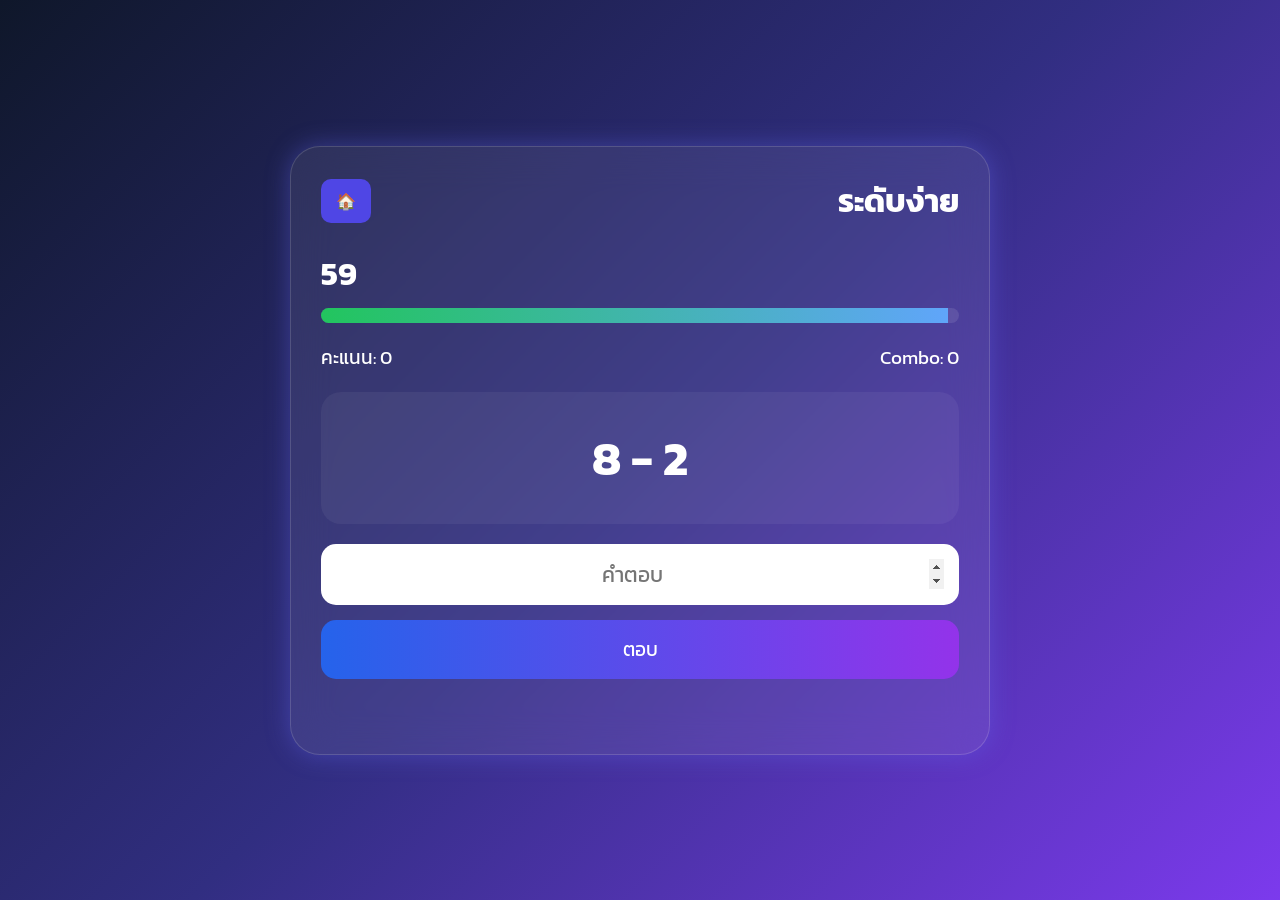
==== gameByJane/gameMath/pages/easy.html @ 35f95c3b "first" ====
<!DOCTYPE html>
<html lang="th">
<head>
<meta charset="UTF-8">
<meta name="viewport" content="width=device-width, initial-scale=1.0">

<title>Math Speed Challenge - Easy</title>

<link rel="stylesheet" href="../css/easy.css">

<link href="https://fonts.googleapis.com/css2?family=Kanit:wght@300;400;500;700&display=swap" rel="stylesheet">
</head>

<body>

<div class="game-container">

    <div class="glass-card">

        <div class="top-bar">

            <a href="../index.html" class="home-btn">
                🏠
            </a>

            <h1>ระดับง่าย</h1>



        </div>

        <div class="timer-box">

            <span id="timeText">
                60
            </span>

            <div class="progress">

                <div id="progressBar">

                </div>

            </div>

        </div>

        <div class="score-area">

            <div>
                คะแนน:
                <span id="score">0</span>
            </div>

            <div>
                Combo:
                <span id="combo">0</span>
            </div>

            

        </div>

        <div class="question-box">

            <h2 id="question">
                10 + 5
            </h2>

        </div>

        <input
            type="number"
            id="answerInput"
            placeholder="คำตอบ"
            autofocus
        >

        <button id="submitBtn">
            ตอบ
        </button>

        <div id="feedback">

        </div>

    </div>

</div>

<!-- MODAL -->

<div id="resultModal" class="modal">

    <div class="modal-content">

        <h2>🎉 จบเกม</h2>

        <p>คะแนนรวม: <span id="finalScore"></span></p>

        <p>ตอบถูก: <span id="correctCount"></span></p>

        <p>ตอบผิด: <span id="wrongCount"></span></p>

        <p>Accuracy: <span id="accuracy"></span>%</p>

        <p>High Score: <span id="modalHighScore"></span></p>

        <div class="modal-buttons">

            <button onclick="location.reload()">
                เล่นอีกครั้ง
            </button>

            <button onclick="location.href='../index.html'">
                กลับเมนู
            </button>

        </div>

    </div>

</div>

<audio id="correctSound" src="../assets/sounds/correct.mp3"></audio>
<audio id="wrongSound" src="../assets/sounds/wrong.mp3"></audio>
<audio id="winSound" src="../assets/sounds/win.mp3"></audio>

<script src="../js/easy.js"></script>
<audio id="bgm" loop>
    <source src="../music/Subway Surfers Main Theme 2012 Original OFFICIAL.mp3" type="audio/mpeg">
</audio>

<script>
document.addEventListener('click', () => {
    document.getElementById('bgm').play();
}, { once: true });
</script>


</body>
</html>
---- gameByJane/gameMath/css/easy.css ----
*{
margin:0;
padding:0;
box-sizing:border-box;
font-family:'Kanit',sans-serif;
}

body{
min-height:100vh;

display:flex;
justify-content:center;
align-items:center;

background:
linear-gradient(
135deg,
#0f172a,
#312e81,
#7c3aed
);

color:white;
padding:20px;
}

.game-container{
width:100%;
max-width:700px;
}

.glass-card{

background:rgba(255,255,255,.08);

backdrop-filter:blur(20px);

border-radius:30px;

padding:30px;

border:1px solid rgba(255,255,255,.15);

box-shadow:
0 0 25px rgba(99,102,241,.4);

}

.top-bar{
display:flex;
justify-content:space-between;
align-items:center;
margin-bottom:25px;
}

.top-bar button,
.home-btn{
border:none;
background:#4f46e5;
color:white;
padding:10px 15px;
border-radius:10px;
cursor:pointer;
text-decoration:none;
}

.timer-box{
margin-bottom:20px;
}

#timeText{
font-size:2rem;
font-weight:bold;
}

.progress{
height:15px;
background:rgba(255,255,255,.1);
border-radius:10px;
overflow:hidden;
margin-top:10px;
}

#progressBar{
width:100%;
height:100%;
background:
linear-gradient(
90deg,
#22c55e,
#60a5fa
);
transition:1s linear;
}

.score-area{
display:flex;
justify-content:space-between;
margin-bottom:20px;
font-size:1.2rem;
}

.question-box{
text-align:center;
padding:30px;
font-size:2rem;
background:rgba(255,255,255,.05);
border-radius:20px;
margin-bottom:20px;
}

#answerInput{
width:100%;
padding:15px;
font-size:1.3rem;
border:none;
outline:none;
border-radius:15px;
margin-bottom:15px;
text-align:center;
}

#submitBtn{
width:100%;
padding:15px;
font-size:1.2rem;
border:none;
border-radius:15px;
cursor:pointer;

background:
linear-gradient(
90deg,
#2563eb,
#9333ea
);

color:white;
}

#feedback{
text-align:center;
margin-top:15px;
font-size:1.2rem;
font-weight:bold;
height:30px;
}

.correct{
color:#22c55e;
}

.wrong{
color:#ef4444;
}

.modal{
display:none;

position:fixed;
left:0;
top:0;

width:100%;
height:100%;

background:rgba(0,0,0,.7);

justify-content:center;
align-items:center;
}

.modal-content{

background:#111827;

padding:30px;

border-radius:20px;

width:90%;
max-width:400px;

text-align:center;
}

.modal-content p{
margin:12px 0;
}

.modal-buttons{
margin-top:20px;
display:flex;
gap:10px;
justify-content:center;
}

.modal-buttons button{
padding:12px 20px;
border:none;
cursor:pointer;
border-radius:10px;
background:#4f46e5;
color:white;
}

@media(max-width:768px){

.question-box{
font-size:1.5rem;
}

.score-area{
flex-direction:column;
gap:10px;
}

.stats{
display:flex;
justify-content:space-between;
gap:10px;
margin:15px 0;
text-align:center;
}
.stats{
display:flex;
justify-content:space-between;
gap:10px;
margin:15px 0;
text-align:center;
}



}
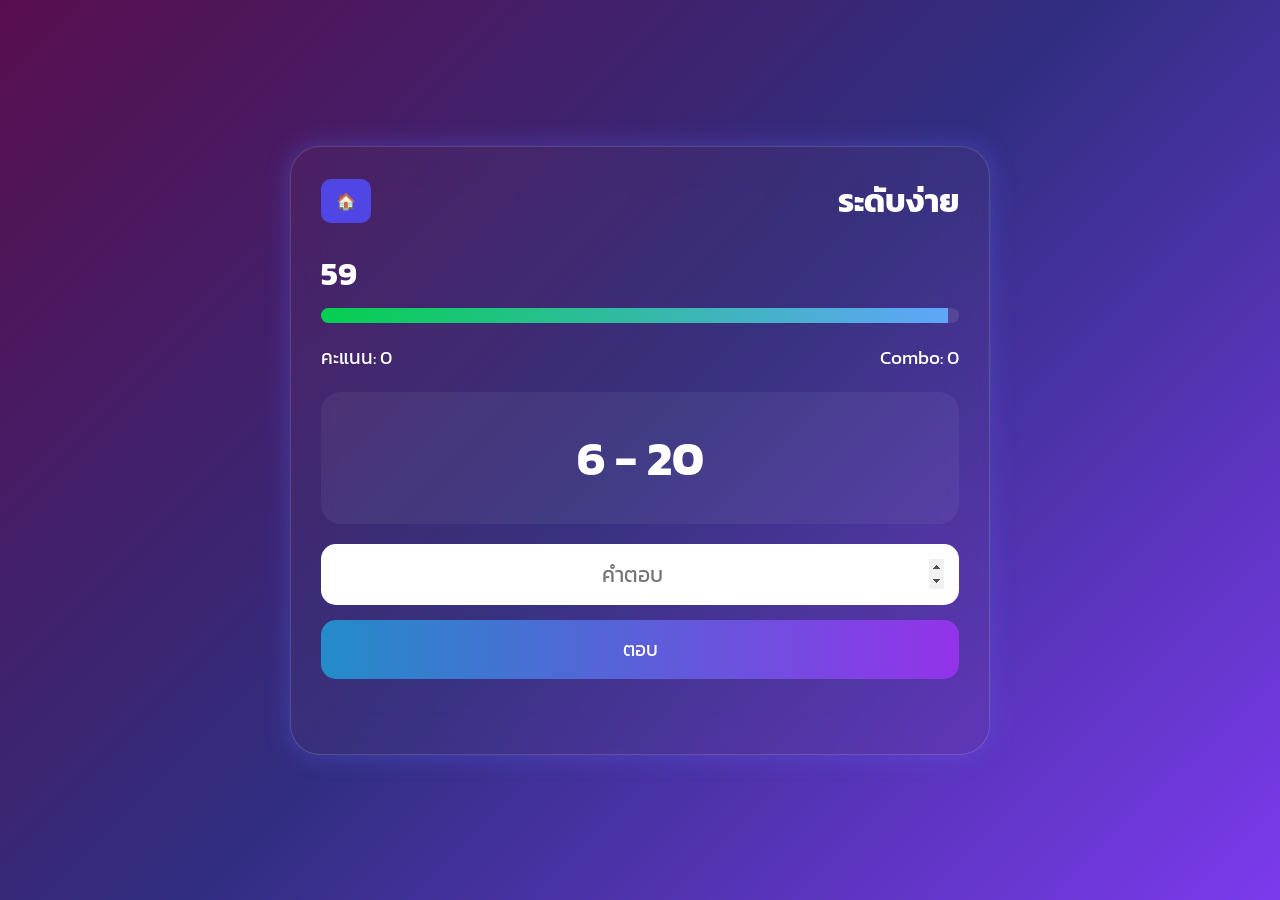
==== commit 0fd767c2: "janeUpdateJaaaa" ====
--- a/gameByJane/gameMath/pages/easy.html
+++ b/gameByJane/gameMath/pages/easy.html
@@ -94,7 +94,7 @@
 
     <div class="modal-content">
 
-        <h2>🎉 จบเกม</h2>
+        <h2>🏆 สรุปผล</h2>
 
         <p>คะแนนรวม: <span id="finalScore"></span></p>
 
--- a/gameByJane/gameMath/css/easy.css
+++ b/gameByJane/gameMath/css/easy.css
@@ -15,7 +15,7 @@
 background:
 linear-gradient(
 135deg,
-#0f172a,
+#580e4e,
 #312e81,
 #7c3aed
 );
@@ -31,7 +31,7 @@
 
 .glass-card{
 
-background:rgba(255,255,255,.08);
+background:rgba(124, 91, 91, 0.08);
 
 backdrop-filter:blur(20px);
 
@@ -42,7 +42,7 @@
 border:1px solid rgba(255,255,255,.15);
 
 box-shadow:
-0 0 25px rgba(99,102,241,.4);
+0 0 25px rgba(95, 98, 241, 0.4);
 
 }
 
@@ -87,7 +87,7 @@
 background:
 linear-gradient(
 90deg,
-#22c55e,
+#05cf4f,
 #60a5fa
 );
 transition:1s linear;
@@ -131,7 +131,7 @@
 background:
 linear-gradient(
 90deg,
-#2563eb,
+#238cc9,
 #9333ea
 );
 
@@ -147,7 +147,7 @@
 }
 
 .correct{
-color:#22c55e;
+color:#ffffff;
 }
 
 .wrong{
@@ -200,7 +200,7 @@
 border:none;
 cursor:pointer;
 border-radius:10px;
-background:#4f46e5;
+background:#1fcc59;
 color:white;
 }
 
